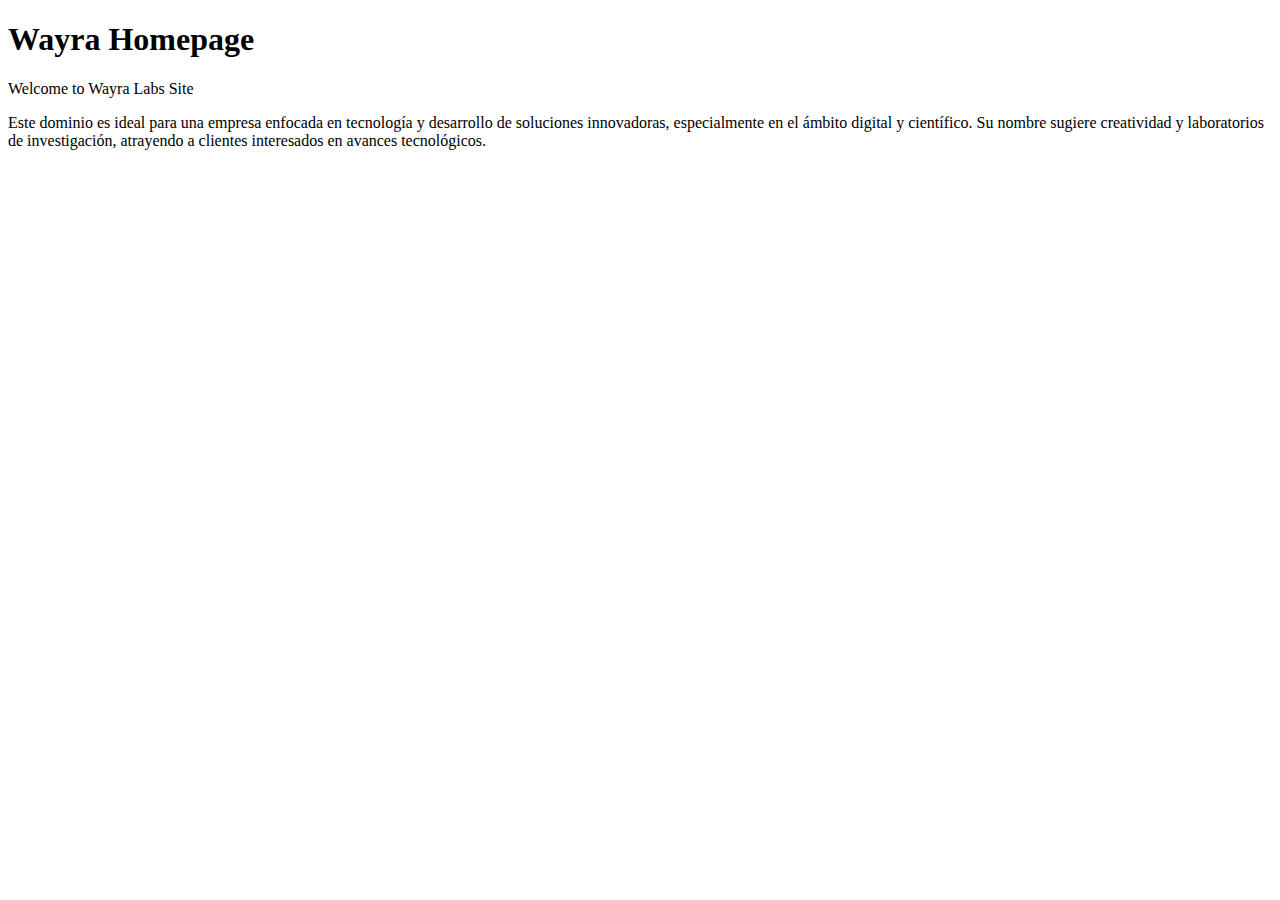
==== wayralanding/templates/index.html @ f6b61844 "django boilerplate" ====
<!DOCTYPE html>
<html>
<body>

<h1>Wayra Homepage</h1>
<p>Welcome to Wayra Labs Site</p>

<p>
  Este dominio es ideal para una empresa enfocada en tecnología y desarrollo de soluciones innovadoras,
  especialmente en el ámbito digital y científico. Su nombre sugiere creatividad y laboratorios de investigación,
  atrayendo a clientes interesados en avances tecnológicos.
</p>

</body>
</html>
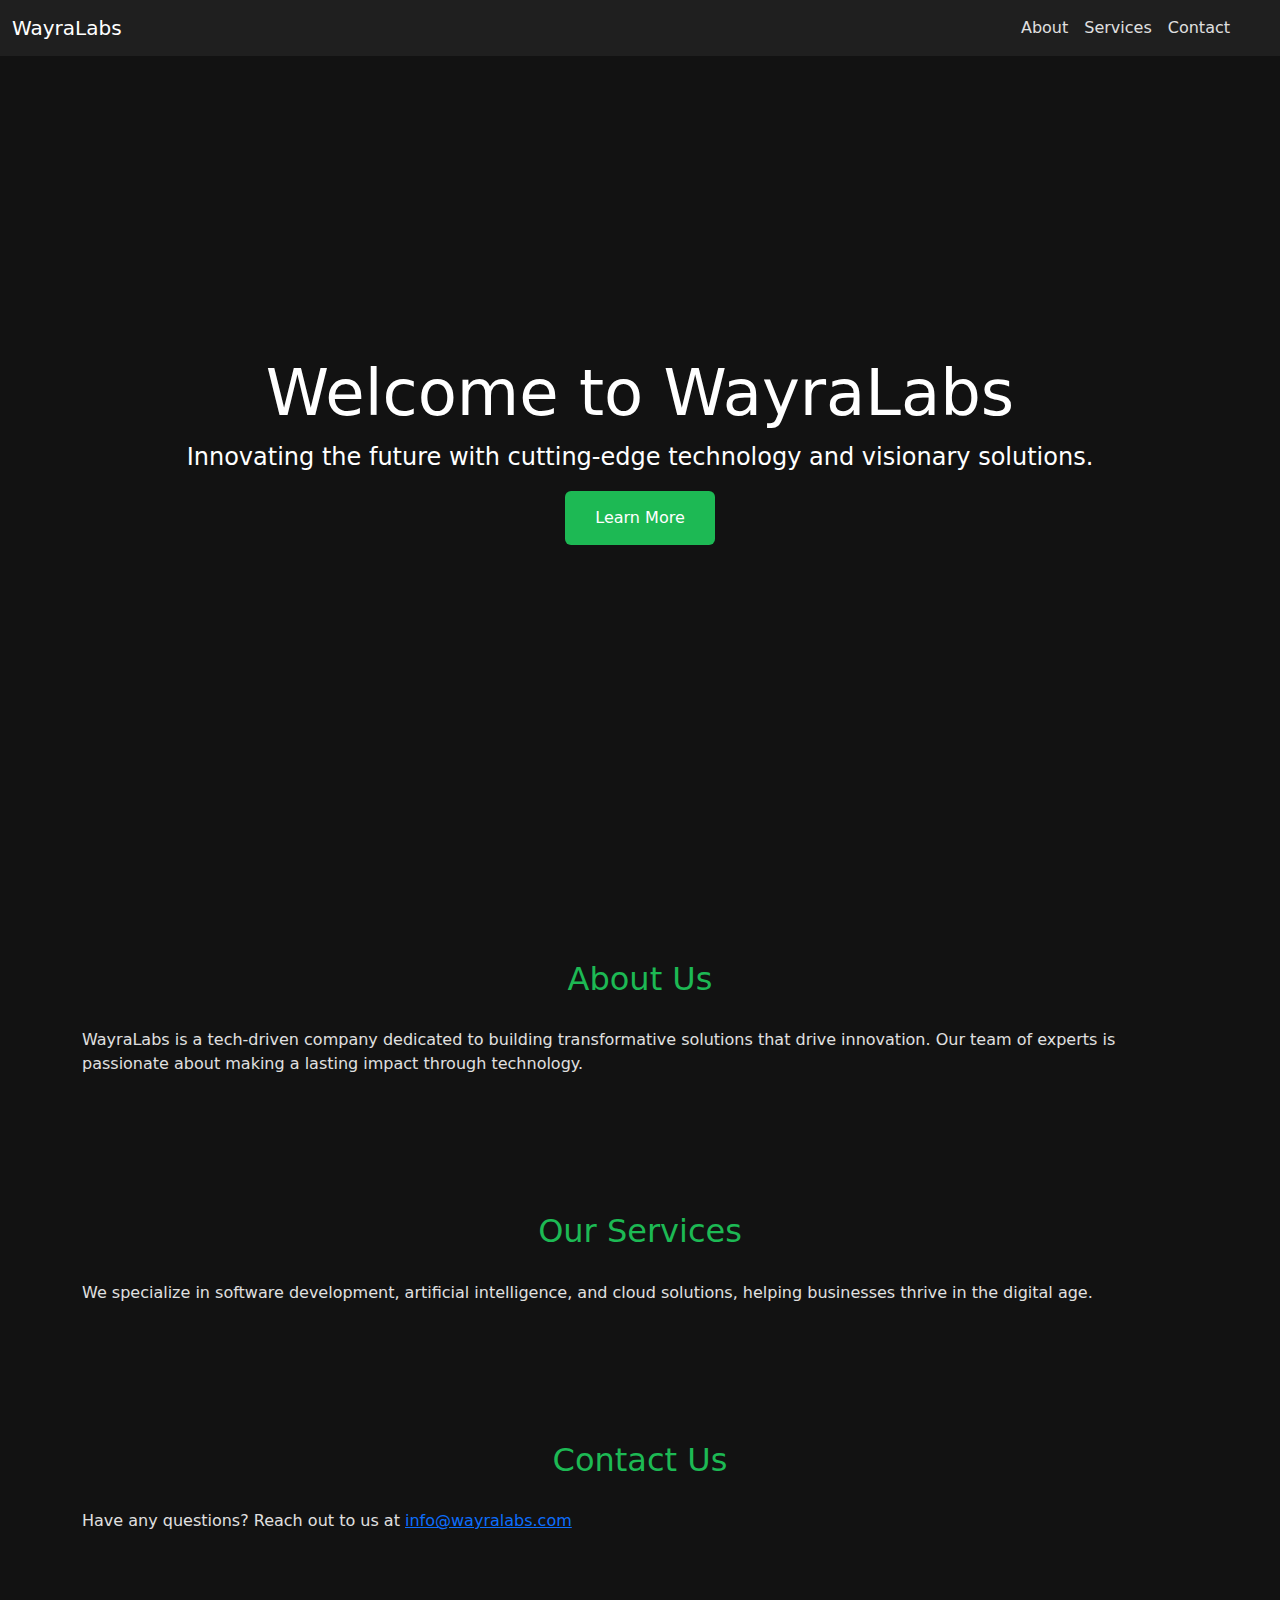
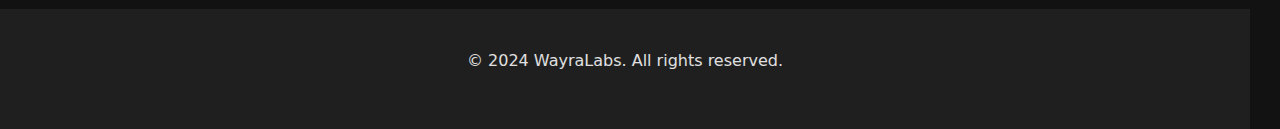
==== commit 5202ce26: "Home actualizado" ====
--- a/wayralanding/templates/index.html
+++ b/wayralanding/templates/index.html
@@ -1,15 +1,158 @@
 <!DOCTYPE html>
-<html>
+<html lang="en">
+<head>
+    <meta charset="UTF-8">
+    <meta name="viewport" content="width=device-width, initial-scale=1.0">
+    <title>WayraLabs</title>
+
+    <!-- Bootstrap CSS -->
+    <link href="https://cdn.jsdelivr.net/npm/bootstrap@5.3.0-alpha1/dist/css/bootstrap.min.css" rel="stylesheet">
+
+    <style>
+        body {
+            background-color: #121212;
+            color: #e0e0e0;
+        }
+
+        /* Custom styling for the navbar */
+        .navbar {
+            background-color: #1f1f1f;
+        }
+
+        .navbar-nav .nav-link {
+            color: #e0e0e0 !important;
+        }
+
+        .navbar-nav .nav-link:hover {
+            color: #1db954 !important;
+        }
+
+        .hero {
+            height: 100vh;
+            background: url('your-background-image.jpg') no-repeat center center;
+            background-size: cover;
+            color: white;
+            display: flex;
+            align-items: center;
+            justify-content: center;
+            text-align: center;
+            padding: 0 20px;
+        }
+
+        .hero h1 {
+            font-size: 4rem;
+        }
+
+        .hero p {
+            font-size: 1.5rem;
+        }
+
+        .btn-primary {
+            background-color: #1db954;
+            border: none;
+            padding: 15px 30px;
+        }
+
+        .btn-primary:hover {
+            background-color: #17a24d;
+        }
+
+        /* Right-side margin */
+        .right-margin {
+            margin-right: 30px;
+        }
+
+        .section {
+            padding: 60px 20px;
+            max-width: 1200px;
+            margin: 0 auto;
+        }
+
+        .section h2 {
+            color: #1db954;
+            margin-bottom: 30px;
+            text-align: center;
+        }
+
+        .footer {
+            background-color: #1f1f1f;
+            padding: 40px 20px;
+            text-align: center;
+            color: #e0e0e0;
+        }
+
+        .footer a {
+            color: #1db954;
+            text-decoration: none;
+        }
+
+        .footer a:hover {
+            text-decoration: underline;
+        }
+    </style>
+</head>
 <body>
 
-<h1>Wayra Homepage</h1>
-<p>Welcome to Wayra Labs Site</p>
+    <!-- Navbar -->
+    <nav class="navbar navbar-expand-lg navbar-dark fixed-top">
+        <div class="container-fluid right-margin">
+            <a class="navbar-brand" href="#">WayraLabs</a>
+            <button class="navbar-toggler" type="button" data-bs-toggle="collapse" data-bs-target="#navbarNav" aria-controls="navbarNav" aria-expanded="false" aria-label="Toggle navigation">
+                <span class="navbar-toggler-icon"></span>
+            </button>
+            <div class="collapse navbar-collapse" id="navbarNav">
+                <ul class="navbar-nav ms-auto">
+                    <li class="nav-item">
+                        <a class="nav-link" href="#about">About</a>
+                    </li>
+                    <li class="nav-item">
+                        <a class="nav-link" href="#services">Services</a>
+                    </li>
+                    <li class="nav-item">
+                        <a class="nav-link" href="#contact">Contact</a>
+                    </li>
+                </ul>
+            </div>
+        </div>
+    </nav>
 
-<p>
-  Este dominio es ideal para una empresa enfocada en tecnología y desarrollo de soluciones innovadoras,
-  especialmente en el ámbito digital y científico. Su nombre sugiere creatividad y laboratorios de investigación,
-  atrayendo a clientes interesados en avances tecnológicos.
-</p>
+    <!-- Hero Section -->
+    <section class="hero d-flex flex-column justify-content-center align-items-center text-center">
+        <h1>Welcome to WayraLabs</h1>
+        <p>Innovating the future with cutting-edge technology and visionary solutions.</p>
+        <a href="#about" class="btn btn-primary">Learn More</a>
+    </section>
 
+    <!-- About Section -->
+    <section id="about" class="section right-margin">
+        <div class="container">
+            <h2>About Us</h2>
+            <p>WayraLabs is a tech-driven company dedicated to building transformative solutions that drive innovation. Our team of experts is passionate about making a lasting impact through technology.</p>
+        </div>
+    </section>
+
+    <!-- Services Section -->
+    <section id="services" class="section right-margin">
+        <div class="container">
+            <h2>Our Services</h2>
+            <p>We specialize in software development, artificial intelligence, and cloud solutions, helping businesses thrive in the digital age.</p>
+        </div>
+    </section>
+
+    <!-- Contact Section -->
+    <section id="contact" class="section right-margin">
+        <div class="container">
+            <h2>Contact Us</h2>
+            <p>Have any questions? Reach out to us at <a href="mailto:info@wayralabs.com">info@wayralabs.com</a></p>
+        </div>
+    </section>
+
+    <!-- Footer -->
+    <footer class="footer right-margin">
+        <p>&copy; 2024 WayraLabs. All rights reserved.</p>
+    </footer>
+
+    <!-- Bootstrap JS -->
+    <script src="https://cdn.jsdelivr.net/npm/bootstrap@5.3.0-alpha1/dist/js/bootstrap.bundle.min.js"></script>
 </body>
 </html>